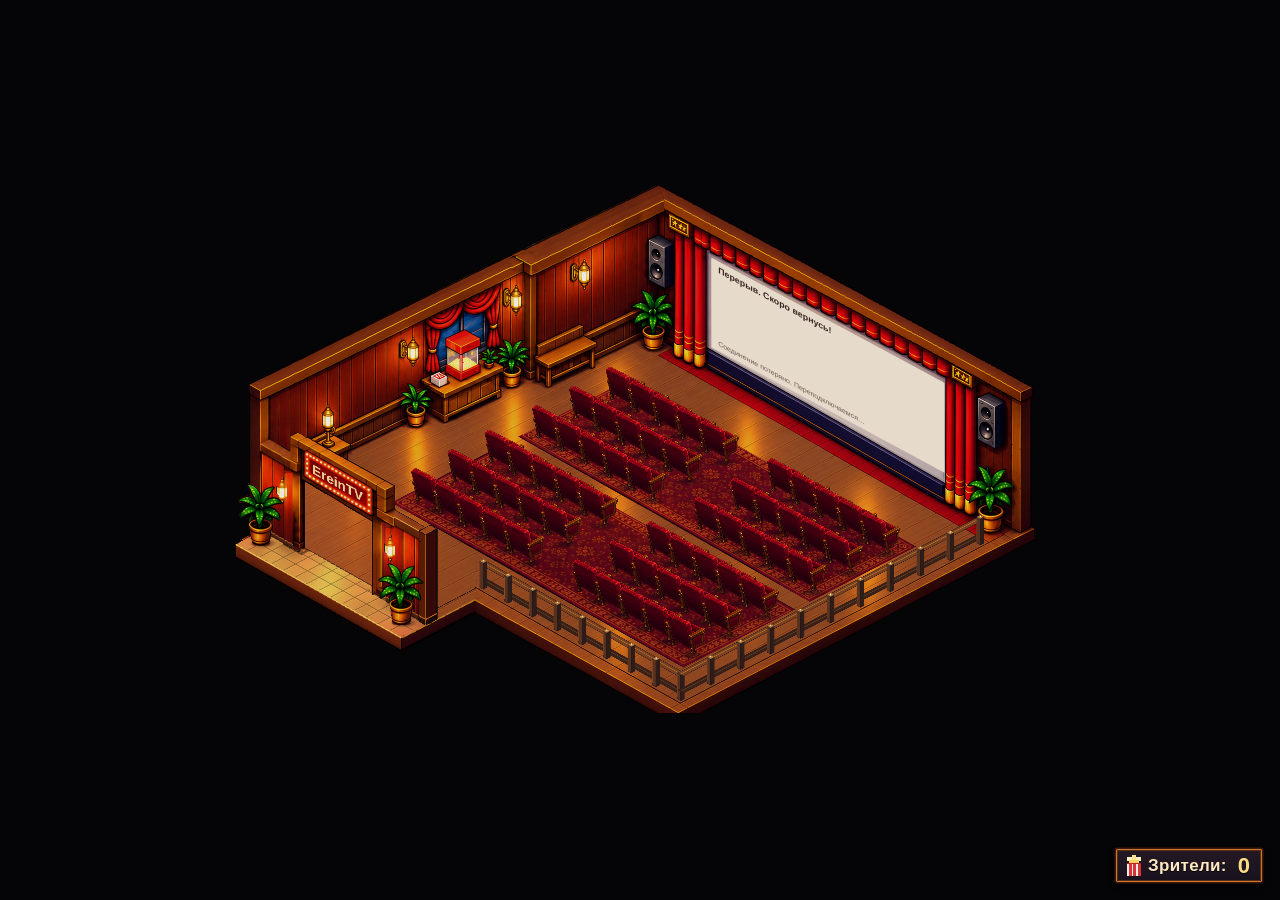
==== break.html @ 278916f1 "Добавить сцены старта, перерыва с чатом и финальных титров" ====
<!doctype html>
<html lang="ru">
<head>
  <meta charset="utf-8">
  <meta name="viewport" content="width=device-width, initial-scale=1">
  <title>Viewer Cinema — Перерыв</title>
  <link rel="stylesheet" href="css/overlay.css">
</head>
<body data-scene="break">
  <div id="stage"></div>

  <script src="config.js"></script>
  <script src="js/util.js"></script>
  <script src="js/streamerbot-client.js"></script>
  <script src="js/viewer-sync.js"></script>
  <script src="js/room-mesh.js"></script>
  <script src="js/room-warp.js"></script>
  <script src="js/layout.js"></script>
  <script src="js/seats.js"></script>
  <script src="js/decor.js"></script>
  <script src="js/art.js"></script>
  <script src="js/characters.js"></script>
  <script src="js/actors.js"></script>
  <script src="js/audience.js"></script>
  <script src="js/session.js"></script>
  <script src="js/scene.js"></script>
  <script src="js/renderer.js"></script>
  <script src="js/demo.js"></script>
  <script src="js/screen-scene.js"></script>
  <script src="js/main.js"></script>
</body>
</html>
---- css/overlay.css ----
@font-face {
  font-family: 'Pixelify Sans';
  src: url('../fonts/PixelifySans.ttf') format('truetype');
  font-weight: 400 700;
  font-display: block;
}

html, body {
  margin: 0;
  padding: 0;
  width: 100%;
  height: 100%;
  overflow: hidden;
  background: transparent;
}

#stage {
  position: fixed;
  inset: 0;
  overflow: hidden;
}

#stage canvas {
  position: absolute;
  display: block;
}

#stage canvas.world {
  image-rendering: pixelated;
}

#stage canvas.labels {
  left: 0;
  top: 0;
  pointer-events: none;
}

/* "Зрители: N" — scales with the scene (--u = 1 at 1920×1080) */
.counter {
  --u: 1;
  position: absolute;
  right: max(18px, calc(26px * var(--u)));
  bottom: max(18px, calc(24px * var(--u)));
  display: flex;
  align-items: center;
  gap: calc(12px * var(--u));
  padding: calc(9px * var(--u)) calc(22px * var(--u)) calc(9px * var(--u)) calc(14px * var(--u));
  font-family: 'Pixelify Sans', 'Trebuchet MS', sans-serif;
  font-weight: 600;
  color: #ffe9c4;
  background: linear-gradient(#241925, #18121d);
  border: calc(3px * var(--u)) solid #c9772e;
  border-radius: calc(2px * var(--u));
  box-shadow:
    0 0 0 calc(3px * var(--u)) #3a1a0c,
    inset 0 0 0 calc(2px * var(--u)) #5a2c12,
    0 calc(6px * var(--u)) calc(18px * var(--u)) rgba(0, 0, 0, 0.45);
  text-shadow: 0 calc(2px * var(--u)) 0 #000;
  line-height: 1;
  user-select: none;
}

.counter .icon {
  display: block;
  flex: 0 0 auto;
  width: calc(36px * var(--u));
  height: calc(42px * var(--u));
}

.counter .icon canvas {
  display: block;
  width: calc(36px * var(--u));
  height: calc(42px * var(--u));
  image-rendering: pixelated;
}

.counter .label { font-size: calc(34px * var(--u)); letter-spacing: 0.02em; }
.counter .value {
  font-size: calc(44px * var(--u));
  min-width: 1.4ch;
  text-align: right;
  color: #ffdb86;
}

.counter.bump .value { animation: bump 0.45s ease-out; }
@keyframes bump {
  0% { transform: scale(1); }
  35% { transform: scale(1.22); color: #ffd36b; }
  100% { transform: scale(1); }
}

/* Screen plane calibrated to the painted interior, clipped before projection. */
.cinema-screen {
  position: absolute; left: 0; top: 0; width: 1000px; height: 400px;
  transform-origin: 0 0; overflow: hidden; contain: layout paint;
  color: #38251f; background: #e6dacb;
  font-family: 'Pixelify Sans', 'Trebuchet MS', sans-serif; pointer-events: none;
}
.screen-message { position: absolute; inset: 28px 40px; display: flex; align-items: center; justify-content: center; text-align: center; }
.screen-message span { display: block; white-space: pre-wrap; overflow-wrap: anywhere; line-height: 1.15; font-weight: 600; min-width: 0; max-width: 100%; }
.screen-chat { box-sizing: border-box; height: 100%; padding: 18px 28px; }
.screen-chat h1 { margin: 0 0 12px; font-size: 38px; overflow-wrap: anywhere; }
.chat-messages { height: 310px; overflow: hidden; display: flex; flex-direction: column; justify-content: flex-end; gap: 9px; }
.chat-line { flex: 0 0 auto; font-size: 29px; line-height: 1.15; overflow-wrap: anywhere; white-space: pre-wrap; }
.chat-line strong { color: #8f332b; }
.chat-empty { font-size: 30px; opacity: .7; }
.screen-chat iframe { width: 100%; height: 100%; border: 0; background: transparent; }
.cinema-screen.is-credits { background: #191519; color: #fff1d5; }
.credits-roll { position: absolute; left: 45px; right: 45px; top: 0; text-align: center; will-change: transform; }
.credits-group { margin-bottom: 65px; }
.credits-group h2 { font-size: 44px; font-weight: 600; color: #ffd184; margin: 0 0 20px; overflow-wrap: anywhere; }
.credits-name { font-size: 36px; line-height: 1.4; overflow-wrap: anywhere; white-space: pre-wrap; }
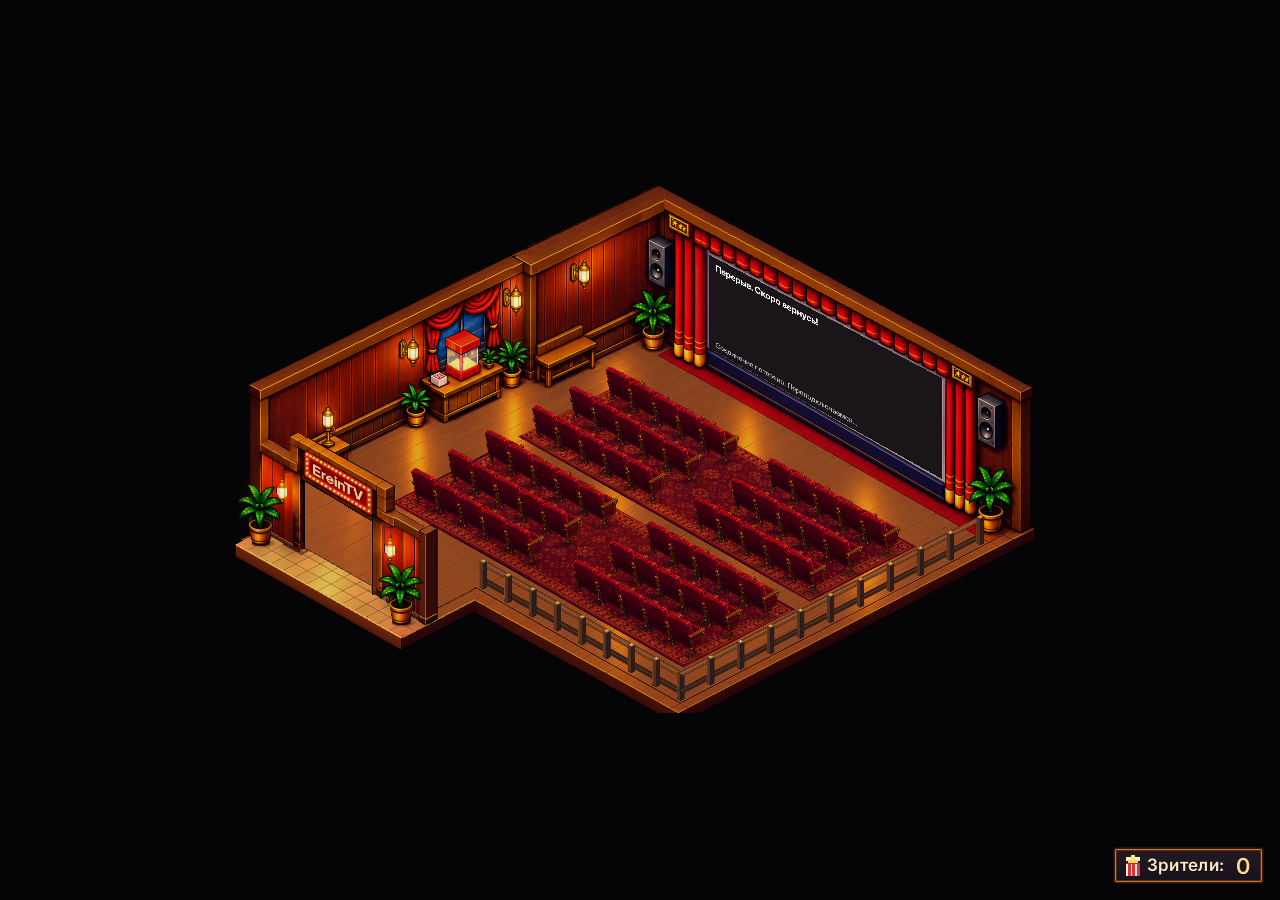
==== commit c28b1367: "Удалить устаревший рендер и инструменты, оптимизировать графику и README" ====
--- a/break.html
+++ b/break.html
@@ -13,17 +13,14 @@
   <script src="js/util.js"></script>
   <script src="js/streamerbot-client.js"></script>
   <script src="js/viewer-sync.js"></script>
-  <script src="js/room-mesh.js"></script>
-  <script src="js/room-warp.js"></script>
+  <script src="js/texture-warp.js"></script>
   <script src="js/layout.js"></script>
   <script src="js/seats.js"></script>
   <script src="js/decor.js"></script>
   <script src="js/art.js"></script>
-  <script src="js/characters.js"></script>
   <script src="js/actors.js"></script>
   <script src="js/audience.js"></script>
   <script src="js/session.js"></script>
-  <script src="js/scene.js"></script>
   <script src="js/renderer.js"></script>
   <script src="js/demo.js"></script>
   <script src="js/screen-scene.js"></script>
--- a/css/overlay.css
+++ b/css/overlay.css
@@ -1,7 +1,8 @@
 @font-face {
-  font-family: 'Pixelify Sans';
-  src: url('../fonts/PixelifySans.ttf') format('truetype');
-  font-weight: 400 700;
+  font-family: 'Inter';
+  src: url('../fonts/Inter.ttf') format('truetype');
+  font-weight: 100 900;
+  font-style: normal;
   font-display: block;
 }
 
@@ -45,7 +46,7 @@
   align-items: center;
   gap: calc(12px * var(--u));
   padding: calc(9px * var(--u)) calc(22px * var(--u)) calc(9px * var(--u)) calc(14px * var(--u));
-  font-family: 'Pixelify Sans', 'Trebuchet MS', sans-serif;
+  font-family: 'Inter', 'Segoe UI', Arial, sans-serif;
   font-weight: 600;
   color: #ffe9c4;
   background: linear-gradient(#241925, #18121d);
@@ -93,8 +94,9 @@
 .cinema-screen {
   position: absolute; left: 0; top: 0; width: 1000px; height: 400px;
   transform-origin: 0 0; overflow: hidden; contain: layout paint;
-  color: #38251f; background: #e6dacb;
-  font-family: 'Pixelify Sans', 'Trebuchet MS', sans-serif; pointer-events: none;
+  color: #f5f5f5; background: #191519;
+  font-family: 'Inter', 'Segoe UI', Arial, sans-serif; font-weight: 500;
+  font-optical-sizing: auto; pointer-events: none;
 }
 .screen-message { position: absolute; inset: 28px 40px; display: flex; align-items: center; justify-content: center; text-align: center; }
 .screen-message span { display: block; white-space: pre-wrap; overflow-wrap: anywhere; line-height: 1.15; font-weight: 600; min-width: 0; max-width: 100%; }
@@ -102,11 +104,44 @@
 .screen-chat h1 { margin: 0 0 12px; font-size: 38px; overflow-wrap: anywhere; }
 .chat-messages { height: 310px; overflow: hidden; display: flex; flex-direction: column; justify-content: flex-end; gap: 9px; }
 .chat-line { flex: 0 0 auto; font-size: 29px; line-height: 1.15; overflow-wrap: anywhere; white-space: pre-wrap; }
-.chat-line strong { color: #8f332b; }
+.chat-line strong { color: #ffd184; }
 .chat-empty { font-size: 30px; opacity: .7; }
-.screen-chat iframe { width: 100%; height: 100%; border: 0; background: transparent; }
-.cinema-screen.is-credits { background: #191519; color: #fff1d5; }
+/* Widget viewport is 500×200, projected to the screen's 1000×400 plane.
+ * This keeps the exported chat's 20px font readable at a 1920×1080 OBS size.
+ * Transparent widgets normally use light text, so give them a dark backing.
+ */
+.screen-chat.is-embed { padding: 0; background: #191519; }
+.screen-chat iframe {
+  display: block; width: 50%; height: 50%; border: 0; background: transparent;
+  transform: scale(2); transform-origin: 0 0;
+}
+
 .credits-roll { position: absolute; left: 45px; right: 45px; top: 0; text-align: center; will-change: transform; }
 .credits-group { margin-bottom: 65px; }
 .credits-group h2 { font-size: 44px; font-weight: 600; color: #ffd184; margin: 0 0 20px; overflow-wrap: anywhere; }
 .credits-name { font-size: 36px; line-height: 1.4; overflow-wrap: anywhere; white-space: pre-wrap; }
+
+/* Transient, bounded chat messages above the full-resolution name labels. */
+.speech-bubbles { z-index: 2; position: absolute; inset: 0; pointer-events: none; overflow: hidden; }
+.speech-bubble {
+  position: absolute; box-sizing: border-box; padding: 6px 9px;
+  border: 1px solid #766750; border-radius: 9px;
+  background: #211d25; color: #fff7e8;
+  font-family: 'Inter', 'Segoe UI', Arial, sans-serif;
+  font-weight: 500; line-height: 1.25;
+  box-shadow: 0 2px 6px #0008;
+}
+.speech-bubble[hidden] { display: none; }
+.speech-bubble span { display: block; overflow: hidden; white-space: nowrap; text-overflow: ellipsis; }
+.speech-bubble::after {
+  content: ''; position: absolute; left: var(--tail-left, 50%); bottom: -5px;
+  width: 8px; height: 8px; background: #211d25;
+  border-right: 1px solid #766750; border-bottom: 1px solid #766750;
+  transform: translateX(-50%) rotate(45deg);
+}
+
+.startup-error {
+  display: grid; place-items: center; box-sizing: border-box; padding: 32px;
+  color: #f5f5f5; background: #191519;
+  font: 500 24px/1.5 'Inter', 'Segoe UI', Arial, sans-serif; text-align: center;
+}
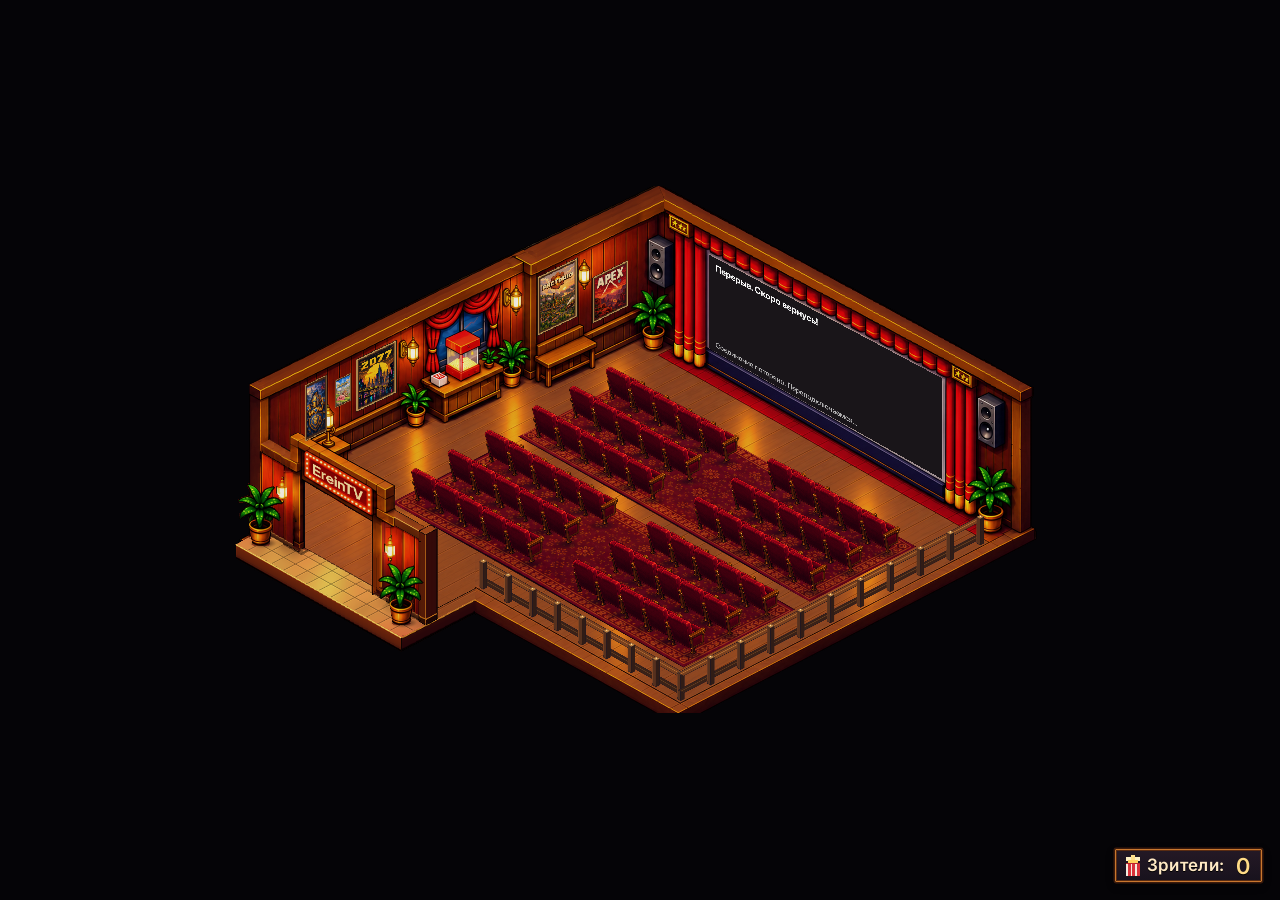
==== commit 901271d5: "Add selectable cyberpunk cinema theme" ====
--- a/break.html
+++ b/break.html
@@ -16,6 +16,7 @@
   <script src="js/texture-warp.js"></script>
   <script src="js/layout.js"></script>
   <script src="js/seats.js"></script>
+  <script src="js/themes.js"></script>
   <script src="js/decor.js"></script>
   <script src="js/art.js"></script>
   <script src="js/actors.js"></script>
--- a/css/overlay.css
+++ b/css/overlay.css
@@ -140,6 +140,29 @@
   transform: translateX(-50%) rotate(45deg);
 }
 
+/* The scene layout and text sizes are shared by both visual presets. */
+[data-cinema-theme="cyberpunk"] .counter {
+  color: #d9faff;
+  background: linear-gradient(#15172d, #090f20);
+  border-color: #39dfed;
+  box-shadow: 0 0 0 calc(3px * var(--u)) #112b41,
+    inset 0 0 0 calc(2px * var(--u)) #38214c,
+    0 0 calc(18px * var(--u)) #23cbe533;
+}
+[data-cinema-theme="cyberpunk"] .counter .value { color: #b8faff; }
+[data-cinema-theme="cyberpunk"] .counter.bump .value { animation-name: neon-bump; }
+@keyframes neon-bump {
+  0%, 100% { transform: scale(1); }
+  35% { transform: scale(1.22); color: #ff92dc; }
+}
+[data-cinema-theme="cyberpunk"] .speech-bubble {
+  background: #101a2a; color: #effcff; border-color: #47b6cb;
+  box-shadow: 0 2px 8px #020817cc;
+}
+[data-cinema-theme="cyberpunk"] .speech-bubble::after {
+  background: #101a2a; border-color: #47b6cb;
+}
+
 .startup-error {
   display: grid; place-items: center; box-sizing: border-box; padding: 32px;
   color: #f5f5f5; background: #191519;
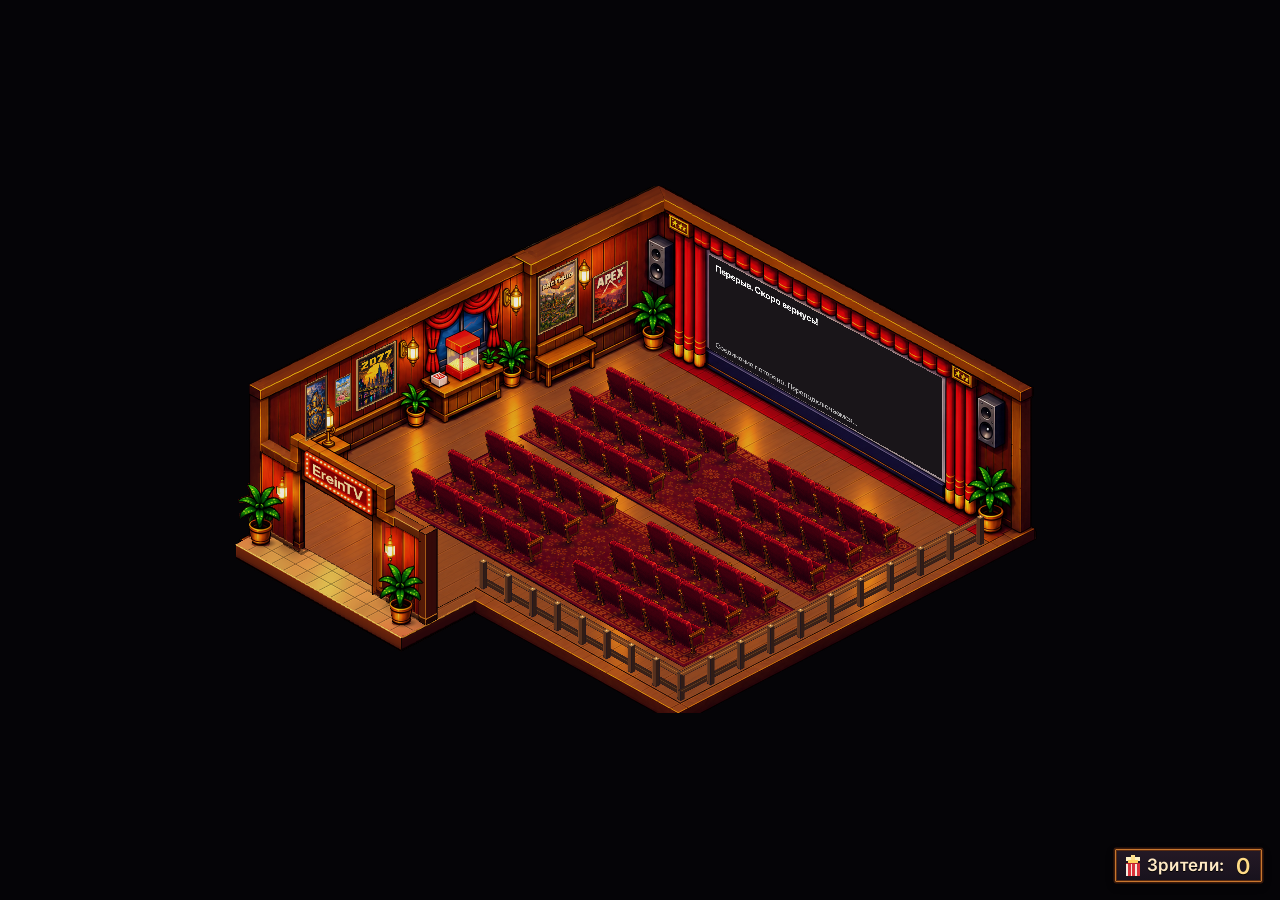
==== commit 83525661: "Revert "Add selectable cyberpunk cinema theme" This reverts commit 901271d5105b1b2e38b44ef06a5723575" ====
--- a/break.html
+++ b/break.html
@@ -16,7 +16,6 @@
   <script src="js/texture-warp.js"></script>
   <script src="js/layout.js"></script>
   <script src="js/seats.js"></script>
-  <script src="js/themes.js"></script>
   <script src="js/decor.js"></script>
   <script src="js/art.js"></script>
   <script src="js/actors.js"></script>
--- a/css/overlay.css
+++ b/css/overlay.css
@@ -140,29 +140,6 @@
   transform: translateX(-50%) rotate(45deg);
 }
 
-/* The scene layout and text sizes are shared by both visual presets. */
-[data-cinema-theme="cyberpunk"] .counter {
-  color: #d9faff;
-  background: linear-gradient(#15172d, #090f20);
-  border-color: #39dfed;
-  box-shadow: 0 0 0 calc(3px * var(--u)) #112b41,
-    inset 0 0 0 calc(2px * var(--u)) #38214c,
-    0 0 calc(18px * var(--u)) #23cbe533;
-}
-[data-cinema-theme="cyberpunk"] .counter .value { color: #b8faff; }
-[data-cinema-theme="cyberpunk"] .counter.bump .value { animation-name: neon-bump; }
-@keyframes neon-bump {
-  0%, 100% { transform: scale(1); }
-  35% { transform: scale(1.22); color: #ff92dc; }
-}
-[data-cinema-theme="cyberpunk"] .speech-bubble {
-  background: #101a2a; color: #effcff; border-color: #47b6cb;
-  box-shadow: 0 2px 8px #020817cc;
-}
-[data-cinema-theme="cyberpunk"] .speech-bubble::after {
-  background: #101a2a; border-color: #47b6cb;
-}
-
 .startup-error {
   display: grid; place-items: center; box-sizing: border-box; padding: 32px;
   color: #f5f5f5; background: #191519;
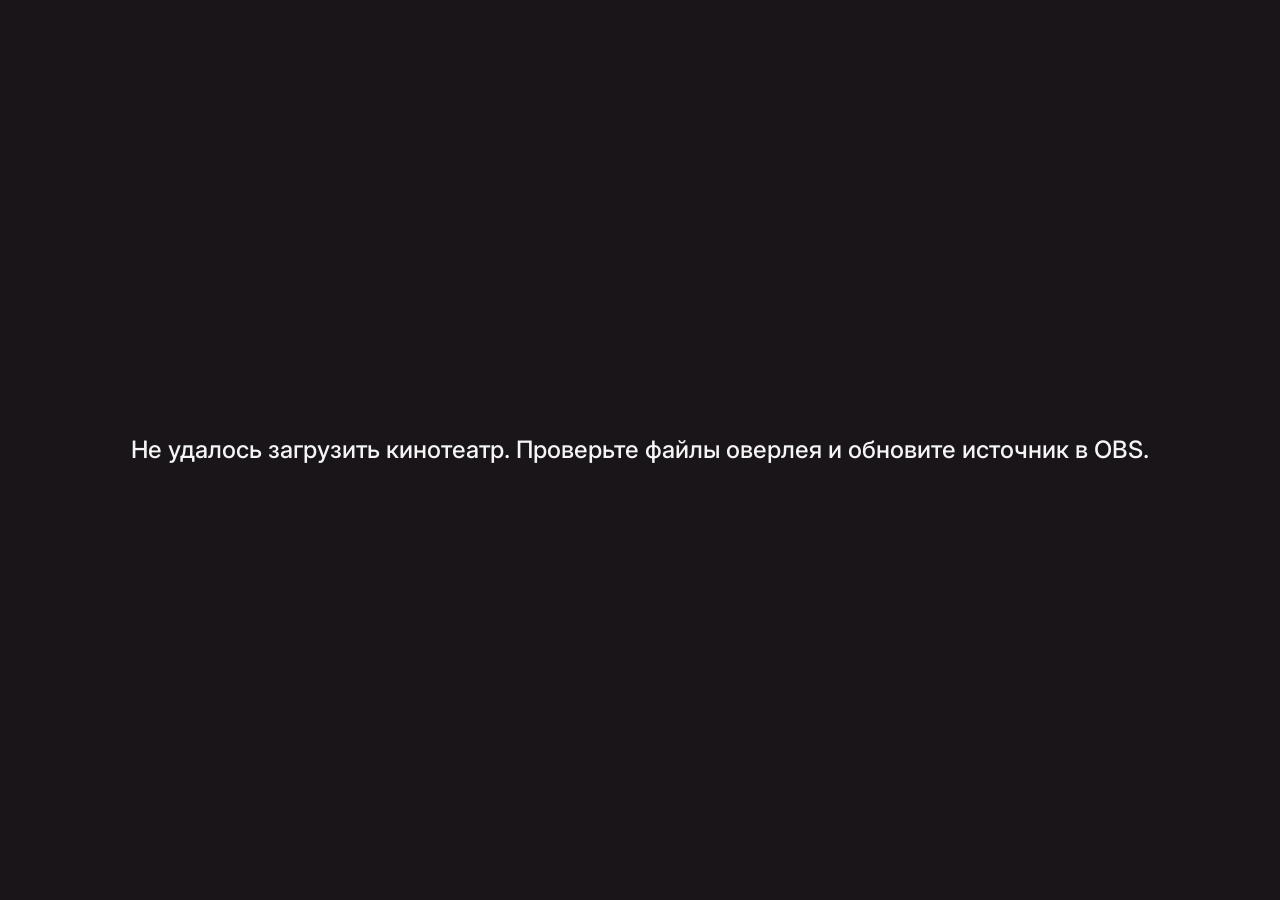
==== commit 7479603b: "Добавлены разные темы." ====
--- a/break.html
+++ b/break.html
@@ -11,6 +11,7 @@
 
   <script src="config.js"></script>
   <script src="js/util.js"></script>
+  <script src="js/themes.js"></script>
   <script src="js/streamerbot-client.js"></script>
   <script src="js/viewer-sync.js"></script>
   <script src="js/texture-warp.js"></script>
--- a/css/overlay.css
+++ b/css/overlay.css
@@ -140,6 +140,31 @@
   transform: translateX(-50%) rotate(45deg);
 }
 
+/* Cyberpunk theme: same layout, neon palette for the HTML widgets. */
+[data-cinema-theme="cyberpunk"] .counter {
+  color: #d9faff;
+  background: linear-gradient(#15172d, #090f20);
+  border-color: #39dfed;
+  box-shadow: 0 0 0 calc(3px * var(--u)) #112b41,
+    inset 0 0 0 calc(2px * var(--u)) #38214c,
+    0 0 calc(18px * var(--u)) #23cbe555;
+}
+[data-cinema-theme="cyberpunk"] .counter .value { color: #b8faff; }
+[data-cinema-theme="cyberpunk"] .counter.bump .value { animation-name: neon-bump; }
+@keyframes neon-bump {
+  0%, 100% { transform: scale(1); }
+  35% { transform: scale(1.22); color: #ff92dc; }
+}
+[data-cinema-theme="cyberpunk"] .speech-bubble {
+  background: #101a2a; color: #effcff; border-color: #47b6cb;
+  box-shadow: 0 2px 8px #020817cc;
+}
+[data-cinema-theme="cyberpunk"] .speech-bubble::after {
+  background: #101a2a; border-color: #47b6cb;
+}
+[data-cinema-theme="cyberpunk"] .chat-line strong,
+[data-cinema-theme="cyberpunk"] .credits-group h2 { color: #6ff3ff; }
+
 .startup-error {
   display: grid; place-items: center; box-sizing: border-box; padding: 32px;
   color: #f5f5f5; background: #191519;
